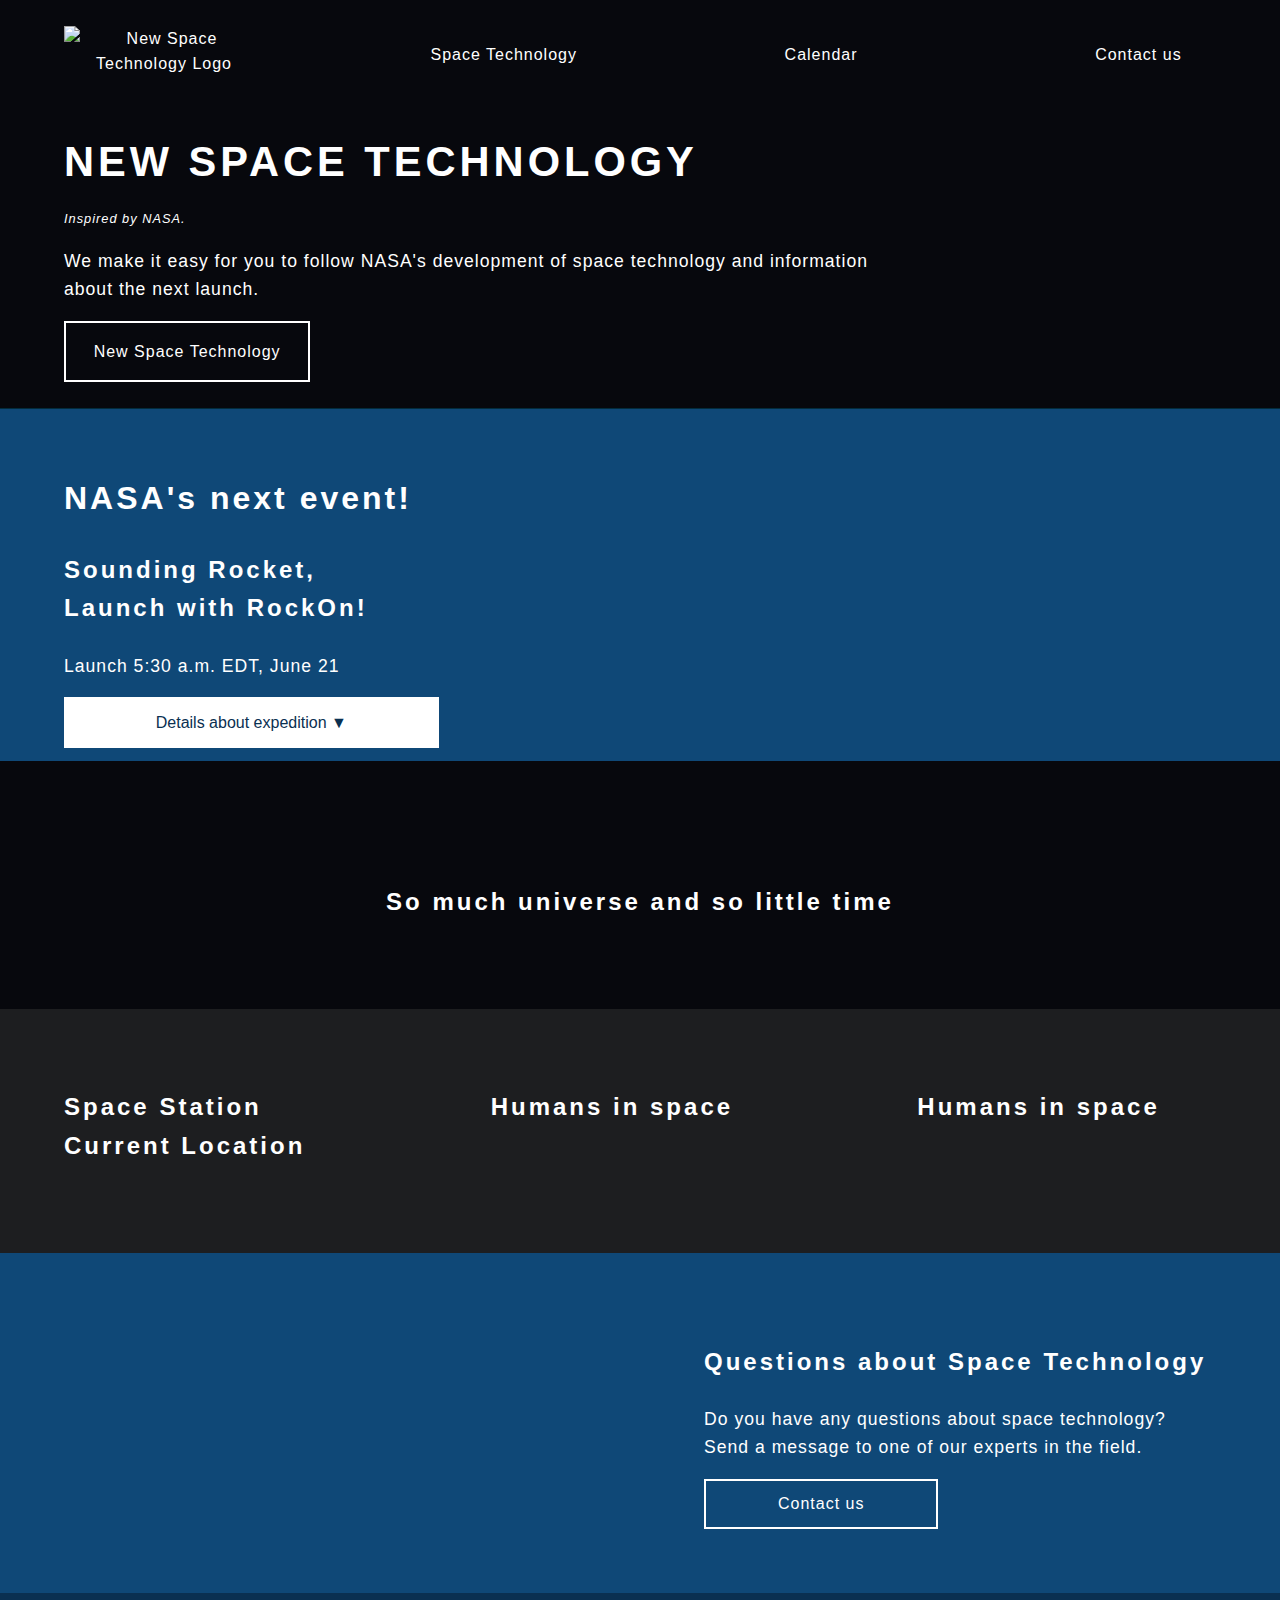
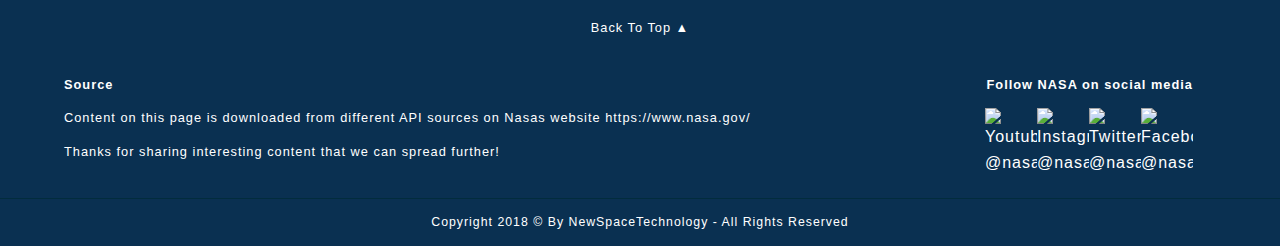
==== projectexam/index.html @ 622e6c36 "Uploaded project exam" ====
<!doctype html>
<html class="no-js" lang="en">
	<head>
		<meta charset="utf-8">
		<meta name="viewport" content="width=device-width">
		<title>Home | New Space Technology</title> 
		<meta name="description" content="Welcome to New Space Technology on this website you will find information about NASAs next missions, launches and landings.">
		<meta name="viewport" content="width=device-width, minimum-scale=1, maximum-scale=2">
		<meta name="HandheldFriendly" content="True"><meta name="MobileOptimized" content="320">
		<link rel="stylesheet" href="style.css">
	</head>
	
	
<!-- BODY-->

	
<body>
	
	
<!-- HEADER -->
	
<header class="headerindex" role="banner">	

	
<!-- NAV -->
	
<nav role="navigation">
	<input type="checkbox" id="checkbox-demo">
	<label for="checkbox-demo"><span class="toggle">☰</span>
		<ul class="menu demo">
			<a href="index.html" title="Back to home page"><img src="http://enfjelldesign.com/projectexam/imgweb/nstlogo.png" alt="New Space Technology Logo" class="logo"></a>
				<li class="hide"><a href="index.html" title="Home page">Home</a></li>
				<li><a href="space.html" title="Space Technology">Space Technology</a></li>
				<li><a href="calender.html" title="Calender">Calendar</a></li>
				<li><a href="contact.html" title="About us, Contact information">Contact us</a></li>
		</ul>
	</label>
</nav>
	
	
	<h1>New Space Technology</h1>
	<div class="start">
		<p class="small"><em> Inspired by NASA.</em> </p>
		<p>We make it easy for you to follow NASA's development of space technology and information about the next launch.</p>
		<a href="space.html" class="buttonwhite">New Space Technology</a>
	</div>
</header> 

			
	
<section class="flex-container">
	<article class="two">
		<h2>NASA's next event!</h2>
		<h3>Sounding Rocket, <br>Launch with RockOn!</h3>
		<p>Launch 5:30 a.m. EDT, June 21</p>
		<div id="moreInfoTrigger" class="detailscontent">
			<button class="buttondetails">Details about expedition &#9660;</button>
			<div id="moreInfoContent" style="display: none" class="about-expedition"><p>University and community college students will get a boost in their studies and support in launching their careers during Rocket Week June 15-22, 2018, at NASA’s Wallops Flight Facility in Virginia.</p>
			</div>
		</div>
	</article>
	
	<article class="image1"></article> 
	
</section>
	
	
<div class="quote">
	<h3 class="h3center">So much universe and so little time</h3>
</div>
	

<section class="spaceinfo">
		<article class="three">
			<h3>Space Station Current Location</h3>
			<div id="spaceStation"></div>
			<div id="station"></div>
		</article>
	
			<article class="three">
			<h3>Humans in space</h3>
			<div id="humanNumber"></div>
		</article>
		
		<article class="three">
			<h3>Humans in space</h3>
			<div id="human"></div>	
		</article>
	
</section>
	<section class="flex-container">
			<article class="image2"></article>

	<article>
		<h3>Questions about Space Technology</h3>
		<p>Do you have any questions about space technology? Send a message to one of our experts in the field.</p>
		<a href="contact.html" title="About us, Contact information" class="buttonwhite">Contact us</a>

	</article>
	

</section>

<div class="top"><a href="#top" title="Back to top" class="atop">Back To Top &#9650;</a></div>

	
<!-- SECTION CONTACT + Social media -->

<section class="sectioncontact">
	<div>
		<p class="small"><strong>Source</strong></p>
		<p class="small">Content on this page is downloaded from different API sources on Nasas website <a href="https://www.nasa.gov" title="Go to NASAs website" target="_blank">https://www.nasa.gov/</a></p>
		<p class="small">Thanks for sharing interesting content that we can spread further!</p>
	</div>
	
	<article class="social">
		<p class="small"><strong>Follow NASA on social media</strong></p>
		<a href="https://www.facebook.com/NASA/" target="_blank"><img src="http://enfjelldesign.com/projectexam/imgweb/facebook.png" alt="Facebook @nasa" class="imgsocial" title="Facebook @nasa"></a>
		
		<a href="https://twitter.com/intent/follow?source=followbutton&variant=1.0&screen_name=nasa" target="_blank"><img src="http://enfjelldesign.com/projectexam/imgweb/twitter.png" alt="Twitter @nasa" class="imgsocial" title="Twitter @nasa"></a>
		
		<a href="https://www.instagram.com/nasa/" target="_blank"><img src="http://enfjelldesign.com//projectexam/imgweb/instagram.png" alt="Instagram @nasa" class="imgsocial" title="Instagram @nasa"></a>
		
		<a href="https://www.youtube.com/user/NASAtelevision?sub_confirmation=1" target="_blank"><img src="http://enfjelldesign.com/projectexam/imgweb/youtube.png" alt="Youtube @nasa" class="imgsocial" title="Youtube @nasa"></a>
	</article>
</section>
	

<!-- FOOTER -->
	
<footer role="contentinfo">
	<p>Copyright 2018 &copy; By <a href="index.html" title="Back to home page" class="footerLink">NewSpaceTechnology</a> - All Rights Reserved</p>
</footer>
	
<script src="scripts/index.js"></script>

</body>
</html>
---- projectexam/style.css ----
@charset "UTF-8";
/* CSS Document */


/* FONTS  */


@font-face {
	font-family: "Abril-Fatface";
	src: url("http://enfjelldesign.com/proxy.php?url=http://enfjelldesign.com/projectexam/fonts/AbrilFatface-Regular.ttf") format("truetype");
}


@font-face {
	font-family: "Raleway-Medium";
	src: url("http://enfjelldesign.com/proxy.php?url=http://enfjelldesign.com/projectexam/fonts/Raleway-Medium.ttf") format("truetype");
}


body {
	width: 90%;
	margin: 0 auto;
	line-height: 1.6;
	font-family: "Raleway-Medium", "Helvetica Neue", Helvetica, Arial, "sans-serif";
	letter-spacing: 1px;
	color: #fff;
	background-color: #07080d;
}


/* HEADER */


header {
    width: 80%;
    margin: 0 5%;
	padding: 2% 5%; 
	background: #0a3051;
	border-bottom: 1px solid #022C3D; 
}

.headerindex {
	background: url("http://enfjelldesign.com/projectexam/imgweb/back.jpg") no-repeat center center;
	background-attachment: scroll;
	background-size: cover;
}

.logo { max-width: 200px; }


/* NAV MENU */


nav { width: 100%; background-color: transparent;}


#checkbox-demo {display: none;}

 
.toggle {display: none;}


.hide {display: none;}

.menu {
    width: 100%; 
    margin: 0; 
    display: -webkit-flex;
    display: -ms-flexbox;
    display: flex;
    flex-direction: row;
    font-family: "Raleway-Medium", Arial, sans-serif;
	text-align: center; 
	justify-content: space-between; 
}

.menu li a { text-decoration: none; }

ul, li {
	list-style: none;
	padding: 0;
	margin: 0;
}

nav ul li a:not(.button) {
	padding: 1em 0;
	width: 9.7em; 
	display: block;
	color: #fff;
}

nav ul li a:not(.button):hover { border-bottom: 2px solid #fff;  }


.selected { border-bottom: 2px solid #fff;  }



/* SECTIONS  */


section {
	margin: 0 5%;
	width: 90%;	
	display: -webkit-flex;
	display: -ms-flexbox; 
	display: flex;
} 

.flex-container { background: #0f4877; }


.spaceinfo {
	background: url("http://enfjelldesign.com/projectexam/imgweb/nasa10.jpg") no-repeat center center; 
	background-size: cover;	
}

.sectioncontact  {
	width: 80%;	
	padding: 0 5%;
	background: #0a3051;
	border-bottom: 1px solid #022C3D; 
	align-items: center; 
}

.main {
	width: 80%;	
	background: #ededed;
	padding: 1% 5%; 
	color: #07080d; 
	flex-wrap: wrap; 
	margin-bottom: .1%; 
}


/* ARTICLES */


article {
	width: 100px; 
	flex-grow: 1;
	padding: 5%; 
}

.image1 {
	background: url("http://enfjelldesign.com/projectexam/imgweb/nasa22.jpg") no-repeat top center;
	background-attachment: scroll;
	background-size: cover;	
}

.image2 {
	background: url("http://enfjelldesign.com/projectexam/imgweb/nasa16.jpg") no-repeat center center;
	background-attachment: scroll;
	background-size: cover;	
}

.one { background: #ededed; color: #333; }
	
.two { 
	background: url("http://enfjelldesign.com/projectexam/imgweb/vektor.svg") no-repeat center center;
	background-attachment: scroll;
	background-size: cover;	
}

.three { background: rgba(51,51,51,.5); color: #fff; }

.social {
	margin: 2%;
	text-align: right; 
	padding: 0; 
}


/* DIV */


.start { width: 55%; color: #fff; }


.quote {
	width: 80%;
	margin: 0 5%; 
	padding: 5%; 
	background: url("http://enfjelldesign.com/projectexam/imgweb/nasa13.jpg") no-repeat center center;
	background-size: cover;
	text-align: center; 
}

.top {
	width: 90%;	
	margin: 0 5%;
	padding: 2% 0 0 0; 
	text-align: center; 
	background: #0a3051;
	font-size: .8em; 
}


.contact {
	margin: 0;
	padding: 0;
	font-size: .8em; 
	align-content: center; 
}


.left {
	float: left;
	width: 66%; 
	margin: 0 2% 0 0; 
	padding: 0; 
	border-top: 3px dashed#333; 
}


.right {
	float: right;
	width: 30%; 
	margin: 0; 
	padding: 0; 
	border-top: 3px solid #333; 
}



/* JAVASCRIPT */

.detailscontent { 
	background-color: #fff;
	padding: 1%;
	width: 349px;
	position: absolute; 
	z-index: 1;
	color: #333; 
}


#humanNumber { 
	font-size: 4em; 
	background-color: #0e8ddb; 
	text-align: center; 
	border-radius: 100px; 
	width: 100px;	
	color: #EDEDED; 
}

#calendar { margin-top: 8%; }
.descriptioncontent { 
	background-color: #fff;
	padding: 1%;
	width: 600px;
	position: absolute; 
	z-index: 1;
	color: #333; 
}

/* Typography */



h1 {
	font-family: "Abril-Fatface", "Raleway-Medium", Arial, sans-serif;
	text-transform: uppercase;
	font-size: 2.6em;
	letter-spacing: 4px;
	margin: 4% 0 0 0; 
}
	

h2 { font-size: 2em; letter-spacing: 3px; margin-top: 0; }


h3 {
	font-size: 1.5em;
	letter-spacing: 3px;
	margin-top: 5%;
}


h4 { font-size: 1.2em; }


h5 { font-size: 1.1em; }


p { font-size: 1.1em; }


.small { font-size: .8em; }


address { font-size: 1.1em; font-style: normal; margin-bottom: 2%; }


/* Links */

a {
	color: #fff;
	text-decoration: none;
	line-height: inherit;
}

.ablack { color: #333;  }


a:hover { text-decoration: underline; }



/* IMG */


img { max-width: 100%; }


.imgsocial { width: 52px; float: right; }


/* CALENDAR  */


table, thead, tbody, tr { width: 100%; }

table > thead > tr > th { width: auto; }


table {
	table-layout: auto;
	border-collapse: collapse;
	text-align: center;
	font-size: .9em;
}


th { 
	padding: 15px; 
	text-align: center;
	background-color: #0a3051;
}	


td {
	padding: 15px;
	border: #0a3051 solid 1px;
	font-size: .8em;
	background: #fff;
	color: #0a3051; 
}	


.dayNow { border: 2px solid #0a3051; color: #0e8ddb; }


/* INPUT, BUTTONS */


button{
	width: 80px; 
	height: 50px;
	font-size: 1em;
	border: 0px solid #07080d; 
	color: #fff; 
	cursor: pointer;
	display: inline-block;
	line-height: 1.2;
	outline: none;
	text-align: center;
	-ms-touch-action:manipulation;
	touch-action:manipulation;
	background-color: #0a3051; 
	margin-bottom: 2%; 
}


button:hover {
	color: #07080d; 
	background-color: #fff; 
	text-decoration: none;
}


.buttonblack{ width: 220px; margin-right: 1px;  }


.buttonwhite {
	width: 210px;
	padding: 2%;
	border: 2px solid #fff;
	display: inline-block;
	text-align: center;
	-ms-touch-action:manipulation;
	touch-action:manipulation;
	color: #fff; 
	background-color: transparent;
}


.buttonwhite:hover {
	background-color: #fff; 
	color: #0e8ddb; 
	text-decoration: none;
}


.buttondescription {
	width: 100%;  
	padding: 0; 
	margin: 0; 
	color: #0a3051; 
	background-color: transparent;
	height: 0; 
}


.buttondetails {
	width: 100%;  
	padding: 0; 
	margin: 0;
	background-color: transparent;
	color: #0a3051; 
	height: 0; 
}

.buttondescription:hover { color: #0e8ddb; }

.buttondetails:hover { color: #0e8ddb; }


input[type=text],
input[type=name],
input[type=email],
input[type=tel],
textarea {
	-webkit-appearance: none;
    border: solid 1px #eee;
	margin: 0;
	-moz-box-sizing: border-box;
	box-sizing: border-box;
	width: 64%;
	padding: 3%; 
	outline: none;
}


input:invalid { box-shadow: 0 0 5px 1px red; }


.error-message { font-size: .9em; float: right; width: 35%; margin-top: 4px; }


#submit-error { width: 100%;  }



footer {
	width: 90%;
	margin: 0 5%;
	background: #0a3051;
	text-align: center; 
	font-size: .7em; 
	padding: .1% 0;
}



/* LAPTOP AND DESKTOP */

	
@media (min-width:1115px) and (max-width:1280px){
	
	
body{ width: 100%; margin: 0; }
	
header{ width: 90%; margin: 0; }
	
section, footer { width: 100%; margin: 0; }
	
.main { width: 90%; margin: 0; }
	
.start { width: 70%; }
	
.quote { width: 90%; margin: 0;}
		
.sectioncontact { width: 90%;}
	
.top { width: 100%; margin: 0; }	
				
}




/* TABLET LANDSCAPE */



@media (min-width:955px) and (max-width:1114px){
	
	
body{ width: 100%; margin: 0; }
	
header  {width: 90%; margin: 0;  }
	
section, footer { width: 100%; margin: 0;}
	
.start { width: 70%; }
	
.sectioncontact { width: 90%; }
			
.main { width: 90%; margin: 0;}

.quote { width: 90%; margin: 0;}
	
.top { width: 100%; margin: 0;}
					
.social { width: 40%; margin: 0; }
		
.buttonblack{ width: 184px; }
	
}



/* TABLETS PORTRAIT */



@media (min-width:721px) and (max-width:954px){
	
body{ width: 100%; margin: 0; }
	
header  {width: 90%; margin: 0; }
	
section, footer { width: 100%; margin: 0;}
		
.main { width: 90%; }
	
.sectioncontact { width: 90%; }
		
.quote { width: 90%; margin: 0;}
		
.top { width: 100%; margin: 0;}

.social { width: 60%; }
	
.detailscontent { width: 260px; }
	
.descriptioncontent { width: 440px; }	
	
.buttonwhite { width: 100%; } 
	
.buttonblack { width: 100%; }
	

nav ul li a:not(.button) {   width: auto; font-size: 90%; }
	
h1 { font-size: 2.5em; }

h2 { font-size: 1.5em; }
	
h3 { font-size: 1.3em; }
	
p { font-size: 1em; }

				
th { padding: 10px;}	

td { padding: 10px;	}	
	
}


/* MOBILE */



@media (max-width:720px) {  
	

body {
	width: 100%;
	margin: 0;
	background: #0f4877;
}
	
	
/* HEADER */
	
	
.logo { display: none; }

.hide {display: block; }
	

header  {
	width: 100%;
	margin: 0;
	padding: 0; 	
	border: 0; 
}
	
.headerindex {background: #0f4877; }
			

/* NAV MENU */
	
	
nav  {
	width: 90%;
	margin: 0;
	padding: 0;
}
	
	
.toggle {
	float: right;
	display: block;
	text-align: center;
	line-height: 40px;
	cursor: pointer;
	width: 50px;
	font-size: 40px;
	color: #fff;
	transition: all .1s linear;
}
	
	
.toggle:hover { color: #0e8ddb; }
	
	
#checkbox-demo:checked + label .demo li {
	opacity: 1;
	visibility: visible;
	transition: all .7s linear;
}
 
	
#checkbox-demo:checked + label .demo { height: 250px; }
	
	
.menu {
	display: flex;
	clear: both;
	flex-direction: column;
	height: 0;
	transition: height .3s linear;
	background: #eee;
	width: 100%;
	position: absolute;
	margin-top: 15%;
	
}
	
	
.menu li {
	display: flex;
	justify-content: space-around;
	width: 100%;
	opacity: 0;
	visibility: hidden;
	border-bottom: 1px solid #ddd;
}
	
	
nav ul li a:not(.button) {
	display: block;
	color: #07080d;
	width: auto; 
}

	
nav ul li a:not(.button):hover {
	color: #0e8ddb; 
	-ms-touch-action:manipulation;
	touch-action:manipulation;
}
	
	
nav ul li a:not(.button):hover { border-bottom: 0px solid #fff;  }


.selected { border-bottom: 0px; }
	
	
	
/* SECTIONS */
	
	
section { 
	width: 100%;
	margin: 0;
	-webkit-flex-direction: column;
	-ms-flex-direction: column;
	flex-direction: column;
}
		
	.calender { margin-bottom: 5%;  }
	
.main { 
	width: 100%;
	margin: 0;
	padding: 5% 0; 
}	
	
	
.sectioncontact { 
	width: 100%;
	margin: 0; 
	padding: 0; 
 }
	

	
/* ARTICLE */
	
	
.image1 { display: none; }
	
.image2 { display: none; }
	
	
article, footer { 
	width: 100%; 
	margin: 0;
	padding: 5% 0; 
}	

.social { text-align: center; }
	
	
.imgsocial { float: none; margin-left: 0; }
		
	
/* DIV */
	
.start {
	width: 100%; 
	margin: 0;
	padding: 0;
}
		
.detailscontent { 	
	width: 80%; 
	margin: 0 10% 5% 10%; 
	position:inherit; 
	padding: 4% 0;
}
	
.descriptioncontent { 	
	width: 80%; 
	margin: 10%; 
	position:inherit; 
	padding: 4% 0; 
}
	
	
#humanNumber { margin: 0 10%; }

	
#newImg	 {
	width: 80%; 
	margin: 0 10%;
	padding: 0;
}

iframe {
	width: 80%; 
	margin: 5% 10% 0 10%;
}
	
form {
	width: 90%; 
	margin: 0 10%;
}
	
	
.left {
	width: 100%; 
	border: 0px; 
}
	
.right {
	width: 80%; 
	margin: 0 10%;
	border: 0px; 
}
	
	
.top { 	
	margin: 0;
	width: 100%;
	padding: 4% 0;
}
	
	
.quote { 	
	width: 100%;
	padding: 0;
	margin: 0;
}
	

/* TYPOGRAPHY */

h1, h2, h3, h5, p {
	width: 80%; 
	margin: 5% 10%; 
}
		
h1 { font-size: 2em; letter-spacing: 3px; }
	
	
h2 { font-size: 1.6em; letter-spacing: 2px; }
					
	
h3 { font-size: 1.2em; }
	
.h3center { padding: 10%; margin: 0; } 
	
	
h4 { 
	font-size: 1.1em; 	
	width: 100%; 
	margin: 3% 0;  
}
	
		
.h480 { 
	font-size: 1.1em; 	
	width: 80%; 
	margin: 10%;  
}

	
h5 { font-size: 1em; margin: 0 10%; }

	
p, mail, address {
	margin-left: 10%;
	margin-right: 10%;
	font-size: 1em;
	width: 80%;
}
	
footer p {
	width: 90%;
	margin: 0 5%;
	padding: 3% 0; 
}

.pcontact {
	width: 100%;
	margin: 4% 0 0 0;
	padding: 0; 
}	

	
		
/* TABLE */
	
			
th { padding: 10px; }	

td { padding: 10px;	}	
	
	
		
/* BUTTONS */

	
.buttonwhite { width: 75%; margin: 2% 10%; }

	
.buttonblack { width: 80%;  margin: 2% 10%; }
	
	
}
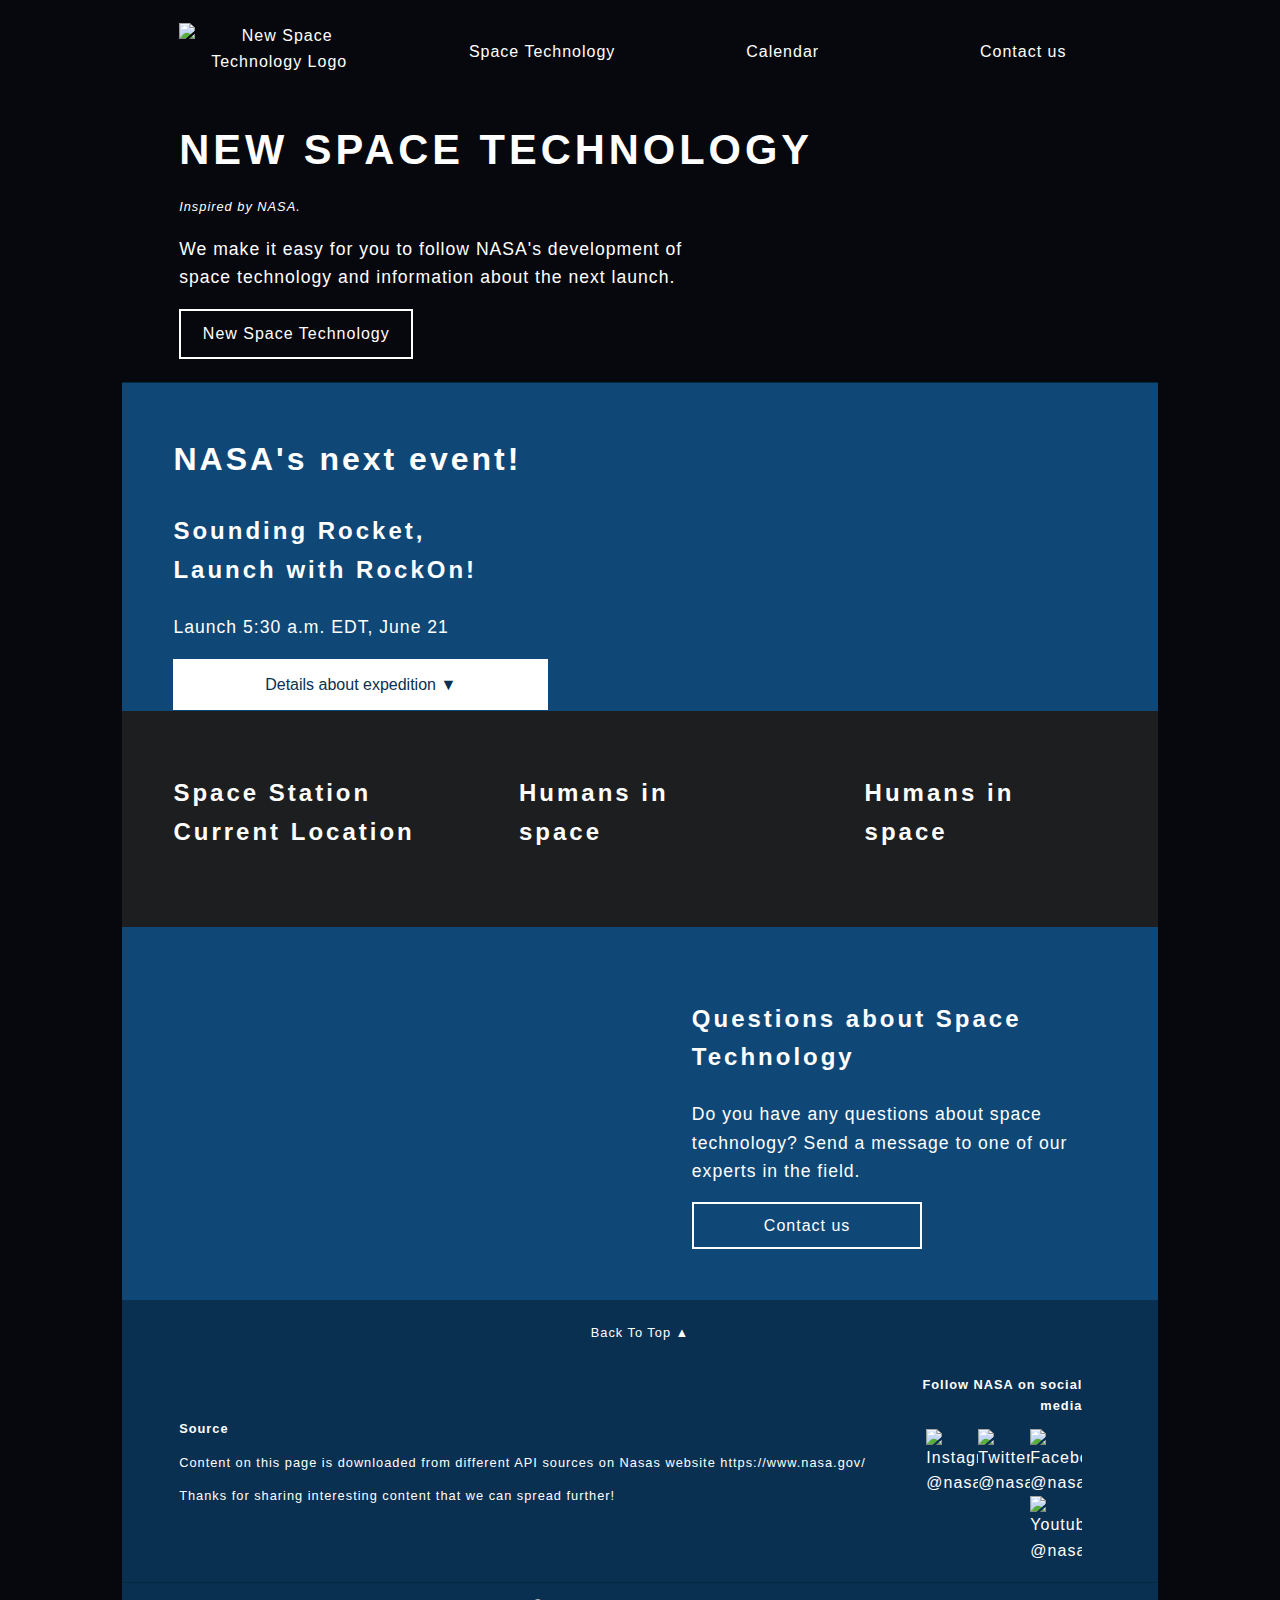
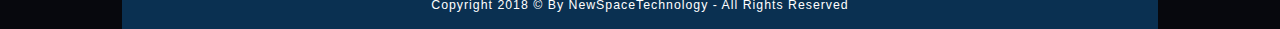
==== commit df4093d0: "removing quote and cleaning css" ====
--- a/projectexam/index.html
+++ b/projectexam/index.html
@@ -63,11 +63,6 @@
 	<article class="image1"></article> 
 	
 </section>
-	
-	
-<div class="quote">
-	<h3 class="h3center">So much universe and so little time</h3>
-</div>
 	
 
 <section class="spaceinfo">
--- a/projectexam/style.css
+++ b/projectexam/style.css
@@ -177,15 +177,6 @@
 .start { width: 55%; color: #fff; }
 
 
-.quote {
-	width: 80%;
-	margin: 0 5%; 
-	padding: 5%; 
-	background: url("http://enfjelldesign.com/projectexam/imgweb/nasa13.jpg") no-repeat center center;
-	background-size: cover;
-	text-align: center; 
-}
-
 .top {
 	width: 90%;	
 	margin: 0 5%;
@@ -245,6 +236,8 @@
 }
 
 #calendar { margin-top: 8%; }
+
+
 .descriptioncontent { 
 	background-color: #fff;
 	padding: 1%;
@@ -278,9 +271,6 @@
 
 
 h4 { font-size: 1.2em; }
-
-
-h5 { font-size: 1.1em; }
 
 
 p { font-size: 1.1em; }
@@ -379,7 +369,7 @@
 }
 
 
-.buttonblack{ width: 220px; margin-right: 1px;  }
+.buttonblack{ width: 201px; margin-right: 5px;  }
 
 
 .buttonwhite {
@@ -466,7 +456,7 @@
 /* LAPTOP AND DESKTOP */
 
 	
-@media (min-width:1115px) and (max-width:1280px){
+@media (min-width:1115px) and (max-width:1279px){
 	
 	
 body{ width: 100%; margin: 0; }
@@ -478,9 +468,7 @@
 .main { width: 90%; margin: 0; }
 	
 .start { width: 70%; }
-	
-.quote { width: 90%; margin: 0;}
-		
+			
 .sectioncontact { width: 90%;}
 	
 .top { width: 100%; margin: 0; }	
@@ -508,14 +496,12 @@
 .sectioncontact { width: 90%; }
 			
 .main { width: 90%; margin: 0;}
-
-.quote { width: 90%; margin: 0;}
 	
 .top { width: 100%; margin: 0;}
 					
 .social { width: 40%; margin: 0; }
 		
-.buttonblack{ width: 184px; }
+.buttonblack{ width: 180px; }
 	
 }
 
@@ -536,9 +522,7 @@
 .main { width: 90%; }
 	
 .sectioncontact { width: 90%; }
-		
-.quote { width: 90%; margin: 0;}
-		
+				
 .top { width: 100%; margin: 0;}
 
 .social { width: 60%; }
@@ -694,7 +678,6 @@
 	flex-direction: column;
 }
 		
-	.calender { margin-bottom: 5%;  }
 	
 .main { 
 	width: 100%;
@@ -791,13 +774,7 @@
 	width: 100%;
 	padding: 4% 0;
 }
-	
-	
-.quote { 	
-	width: 100%;
-	padding: 0;
-	margin: 0;
-}
+
 	
 
 /* TYPOGRAPHY */
@@ -813,9 +790,7 @@
 h2 { font-size: 1.6em; letter-spacing: 2px; }
 					
 	
-h3 { font-size: 1.2em; }
-	
-.h3center { padding: 10%; margin: 0; } 
+h3 { font-size: 1.2em; }	
 	
 	
 h4 { 
@@ -832,9 +807,6 @@
 }
 
 	
-h5 { font-size: 1em; margin: 0 10%; }
-
-	
 p, mail, address {
 	margin-left: 10%;
 	margin-right: 10%;
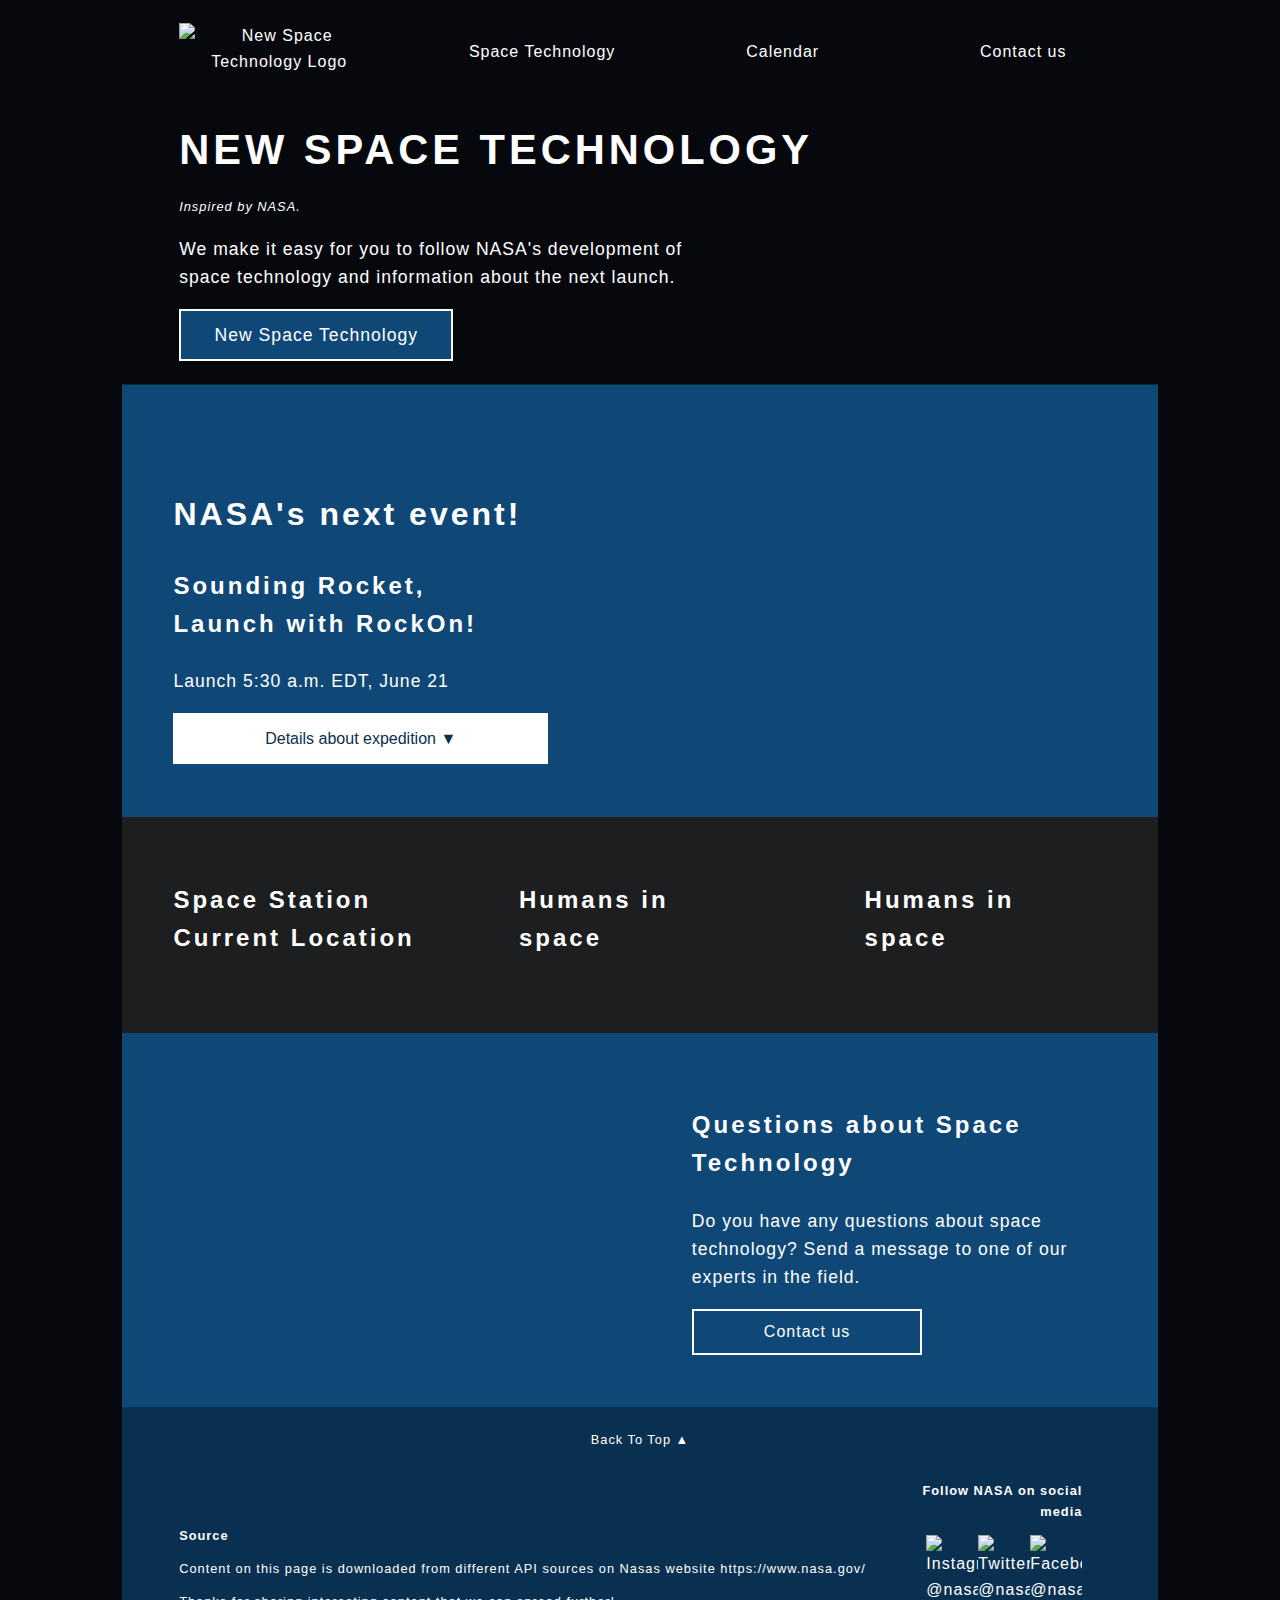
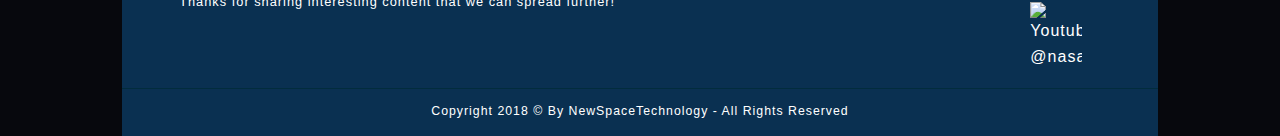
==== commit f0b60788: "added new button, chage colors on buttons" ====
--- a/projectexam/index.html
+++ b/projectexam/index.html
@@ -42,7 +42,7 @@
 	<div class="start">
 		<p class="small"><em> Inspired by NASA.</em> </p>
 		<p>We make it easy for you to follow NASA's development of space technology and information about the next launch.</p>
-		<a href="space.html" class="buttonwhite">New Space Technology</a>
+		<a href="space.html" class="buttonblue">New Space Technology</a>
 	</div>
 </header> 
 
--- a/projectexam/style.css
+++ b/projectexam/style.css
@@ -160,6 +160,7 @@
 	background: url("http://enfjelldesign.com/projectexam/imgweb/vektor.svg") no-repeat center center;
 	background-attachment: scroll;
 	background-size: cover;	
+	padding:  10% 5% ; 
 }
 
 .three { background: rgba(51,51,51,.5); color: #fff; }
@@ -228,7 +229,7 @@
 
 #humanNumber { 
 	font-size: 4em; 
-	background-color: #0e8ddb; 
+	background-color: #0f4877; 
 	text-align: center; 
 	border-radius: 100px; 
 	width: 100px;	
@@ -357,7 +358,7 @@
 	text-align: center;
 	-ms-touch-action:manipulation;
 	touch-action:manipulation;
-	background-color: #0a3051; 
+	background-color: #0f4877; 
 	margin-bottom: 2%; 
 }
 
@@ -369,8 +370,26 @@
 }
 
 
-.buttonblack{ width: 201px; margin-right: 5px;  }
-
+.buttonblack{ width: 197px; margin-right: 5px;  }
+
+.buttonblue {
+	width: 250px;
+	padding: 2%;
+	display: inline-block;
+	text-align: center;
+	-ms-touch-action:manipulation;
+	touch-action:manipulation;
+	color: #fff; 
+	background-color: #0f4877; 
+	font-size: 1.1em; 
+	border: 2px solid #fff; 
+}
+
+.buttonblue:hover {
+	color: #0f4877; 
+	text-decoration: none;	background-color: #fff; 
+
+}
 
 .buttonwhite {
 	width: 210px;
@@ -381,13 +400,13 @@
 	-ms-touch-action:manipulation;
 	touch-action:manipulation;
 	color: #fff; 
-	background-color: transparent;
+	background-color: #0f4877;; 
 }
 
 
 .buttonwhite:hover {
 	background-color: #fff; 
-	color: #0e8ddb; 
+	color: #0f4877; 
 	text-decoration: none;
 }
 
@@ -411,9 +430,9 @@
 	height: 0; 
 }
 
-.buttondescription:hover { color: #0e8ddb; }
-
-.buttondetails:hover { color: #0e8ddb; }
+.buttondescription:hover { 	color: #0f4877; }
+
+.buttondetails:hover { 	color: #0f4877;  }
 
 
 input[type=text],
@@ -707,6 +726,8 @@
 	margin: 0;
 	padding: 5% 0; 
 }	
+	
+.two { padding: 5% 0; }	
 
 .social { text-align: center; }
 	
@@ -838,10 +859,16 @@
 	
 		
 /* BUTTONS */
-
+	
+
+.buttonblue { 
+	padding: 3%; 
+	width: 74%; 
+	margin: 2% 10%; 
+	font-size: 1em; 
+}
 	
 .buttonwhite { width: 75%; margin: 2% 10%; }
-
 	
 .buttonblack { width: 80%;  margin: 2% 10%; }
 	
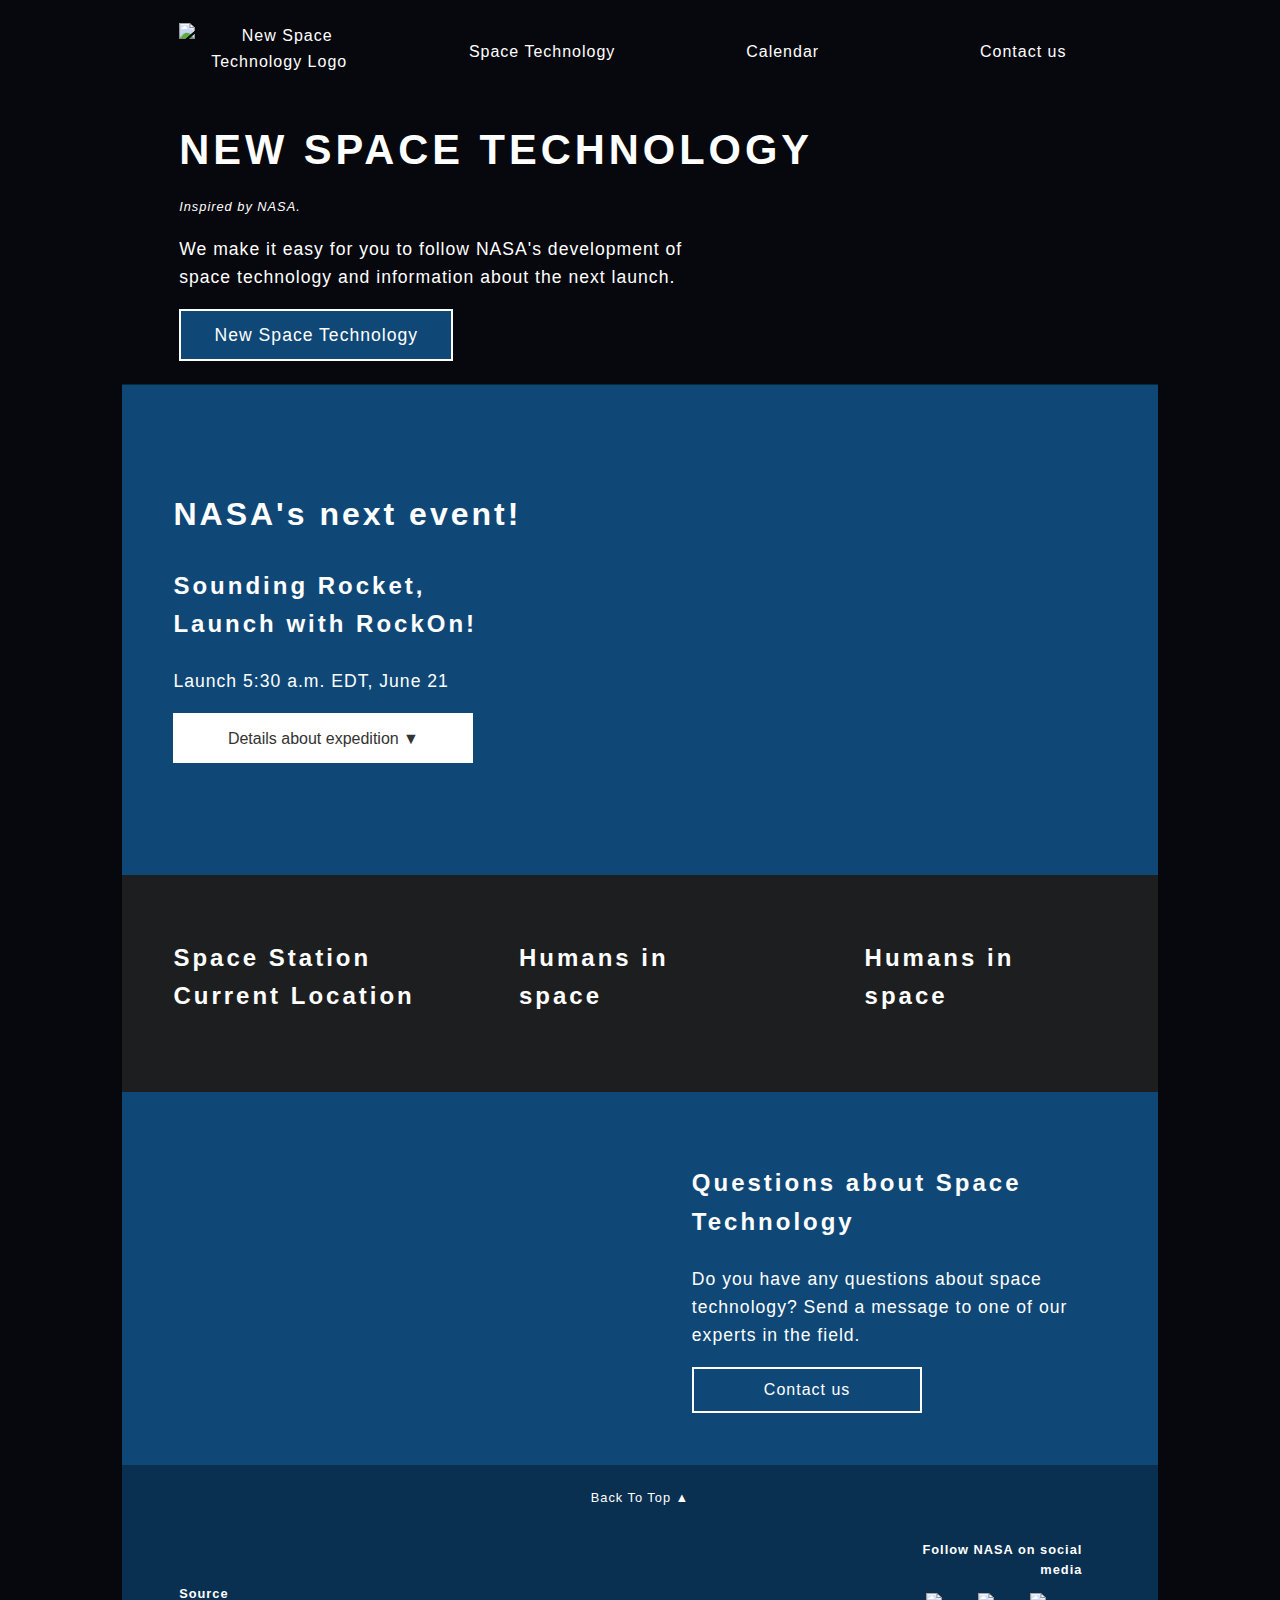
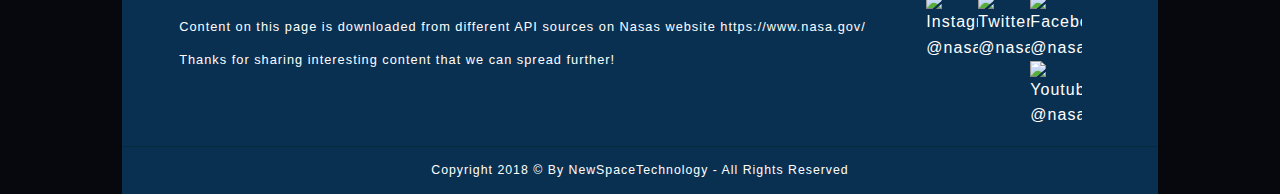
==== commit bab7ad3c: "trigger button index" ====
--- a/projectexam/index.html
+++ b/projectexam/index.html
@@ -53,11 +53,9 @@
 		<h2>NASA's next event!</h2>
 		<h3>Sounding Rocket, <br>Launch with RockOn!</h3>
 		<p>Launch 5:30 a.m. EDT, June 21</p>
-		<div id="moreInfoTrigger" class="detailscontent">
-			<button class="buttondetails">Details about expedition &#9660;</button>
+			<button id="moreInfoTrigger" class="buttondetails">Details about expedition &#9660;</button>
 			<div id="moreInfoContent" style="display: none" class="about-expedition"><p>University and community college students will get a boost in their studies and support in launching their careers during Rocket Week June 15-22, 2018, at NASA’s Wallops Flight Facility in Virginia.</p>
 			</div>
-		</div>
 	</article>
 	
 	<article class="image1"></article> 
--- a/projectexam/style.css
+++ b/projectexam/style.css
@@ -198,8 +198,8 @@
 
 .left {
 	float: left;
-	width: 66%; 
-	margin: 0 2% 0 0; 
+	width: 50%; 
+	margin: 0 2% 2% 0; 
 	padding: 0; 
 	border-top: 3px dashed#333; 
 }
@@ -207,8 +207,8 @@
 
 .right {
 	float: right;
-	width: 30%; 
-	margin: 0; 
+	width: 48%; 
+	margin: 0 0 2% 0; 
 	padding: 0; 
 	border-top: 3px solid #333; 
 }
@@ -216,15 +216,6 @@
 
 
 /* JAVASCRIPT */
-
-.detailscontent { 
-	background-color: #fff;
-	padding: 1%;
-	width: 349px;
-	position: absolute; 
-	z-index: 1;
-	color: #333; 
-}
 
 
 #humanNumber { 
@@ -239,14 +230,24 @@
 #calendar { margin-top: 8%; }
 
 
-.descriptioncontent { 
-	background-color: #fff;
-	padding: 1%;
-	width: 600px;
+.about-article{ 
+	padding: 2%;
+	width: 60%; 
+	color: #333; 
+	background-color: #fff; 
 	position: absolute; 
-	z-index: 1;
+} 
+
+
+.about-expedition { 
+	padding: 2%;
+	width: 60%; 
 	color: #333; 
-}
+	background-color: #fff; 
+	position: absolute; 
+} 
+
+
 
 /* Typography */
 
@@ -358,17 +359,9 @@
 	text-align: center;
 	-ms-touch-action:manipulation;
 	touch-action:manipulation;
-	background-color: #0f4877; 
+	background-color: #0a3051; 
 	margin-bottom: 2%; 
 }
-
-
-button:hover {
-	color: #07080d; 
-	background-color: #fff; 
-	text-decoration: none;
-}
-
 
 .buttonblack{ width: 197px; margin-right: 5px;  }
 
@@ -385,12 +378,6 @@
 	border: 2px solid #fff; 
 }
 
-.buttonblue:hover {
-	color: #0f4877; 
-	text-decoration: none;	background-color: #fff; 
-
-}
-
 .buttonwhite {
 	width: 210px;
 	padding: 2%;
@@ -403,6 +390,33 @@
 	background-color: #0f4877;; 
 }
 
+.buttondetails {
+	padding: 2%;
+	width: 300px;
+	color: #333; 
+	background-color: #fff; 
+}
+
+.buttondescription { 
+	padding: 2%;
+	width: 400px;
+	color: #333; 
+	background-color: #fff; 
+}
+
+
+button:hover {
+	color: #07080d; 
+	background-color: #fff; 
+	text-decoration: none;
+}
+
+
+.buttonblue:hover {
+	color: #0f4877; 
+	text-decoration: none;	background-color: #fff; 
+}
+
 
 .buttonwhite:hover {
 	background-color: #fff; 
@@ -410,29 +424,9 @@
 	text-decoration: none;
 }
 
-
-.buttondescription {
-	width: 100%;  
-	padding: 0; 
-	margin: 0; 
-	color: #0a3051; 
-	background-color: transparent;
-	height: 0; 
-}
-
-
-.buttondetails {
-	width: 100%;  
-	padding: 0; 
-	margin: 0;
-	background-color: transparent;
-	color: #0a3051; 
-	height: 0; 
-}
-
-.buttondescription:hover { 	color: #0f4877; }
-
-.buttondetails:hover { 	color: #0f4877;  }
+.buttondescription:hover { 	color: #0e8ddb; }
+
+.buttondetails:hover { 	color: #0e8ddb;  }
 
 
 input[type=text],
@@ -490,8 +484,8 @@
 			
 .sectioncontact { width: 90%;}
 	
-.top { width: 100%; margin: 0; }	
-				
+.top { width: 100%; margin: 0; }
+					
 }
 
 
@@ -522,6 +516,7 @@
 		
 .buttonblack{ width: 180px; }
 	
+	
 }
 
 
@@ -537,22 +532,33 @@
 header  {width: 90%; margin: 0; }
 	
 section, footer { width: 100%; margin: 0;}
+	
+.start  { width: 80%; }
 		
-.main { width: 90%; }
+.main { width: 90%;	flex-direction: column; }
 	
 .sectioncontact { width: 90%; }
 				
 .top { width: 100%; margin: 0;}
 
 .social { width: 60%; }
-	
-.detailscontent { width: 260px; }
-	
-.descriptioncontent { width: 440px; }	
-	
+			
 .buttonwhite { width: 100%; } 
 	
 .buttonblack { width: 100%; }
+
+.buttonblue { font-size: 1em; }
+
+.left { width: 100%; border: 0px; }
+	
+.right { width: 100%; margin: 0; border: 0px; }
+	
+.about-article{ 	
+	width: 96%; 
+	position:inherit; 
+	padding: 2%; 
+}
+	
 	
 
 nav ul li a:not(.button) {   width: auto; font-size: 90%; }
@@ -743,18 +749,18 @@
 	padding: 0;
 }
 		
-.detailscontent { 	
+.about-expedition { 	
 	width: 80%; 
 	margin: 0 10% 5% 10%; 
 	position:inherit; 
 	padding: 4% 0;
 }
 	
-.descriptioncontent { 	
-	width: 80%; 
-	margin: 10%; 
+.about-article { 	
+	width: 100%; 
+	margin: 0; 
 	position:inherit; 
-	padding: 4% 0; 
+	padding: 1% 0; 
 }
 	
 	
@@ -872,5 +878,9 @@
 	
 .buttonblack { width: 80%;  margin: 2% 10%; }
 	
+.buttondetails { width: 80%;  margin: 0% 10%; }
+	
+.buttondescription { width: 80%;  margin: 0% 10%; }
+
 	
 }